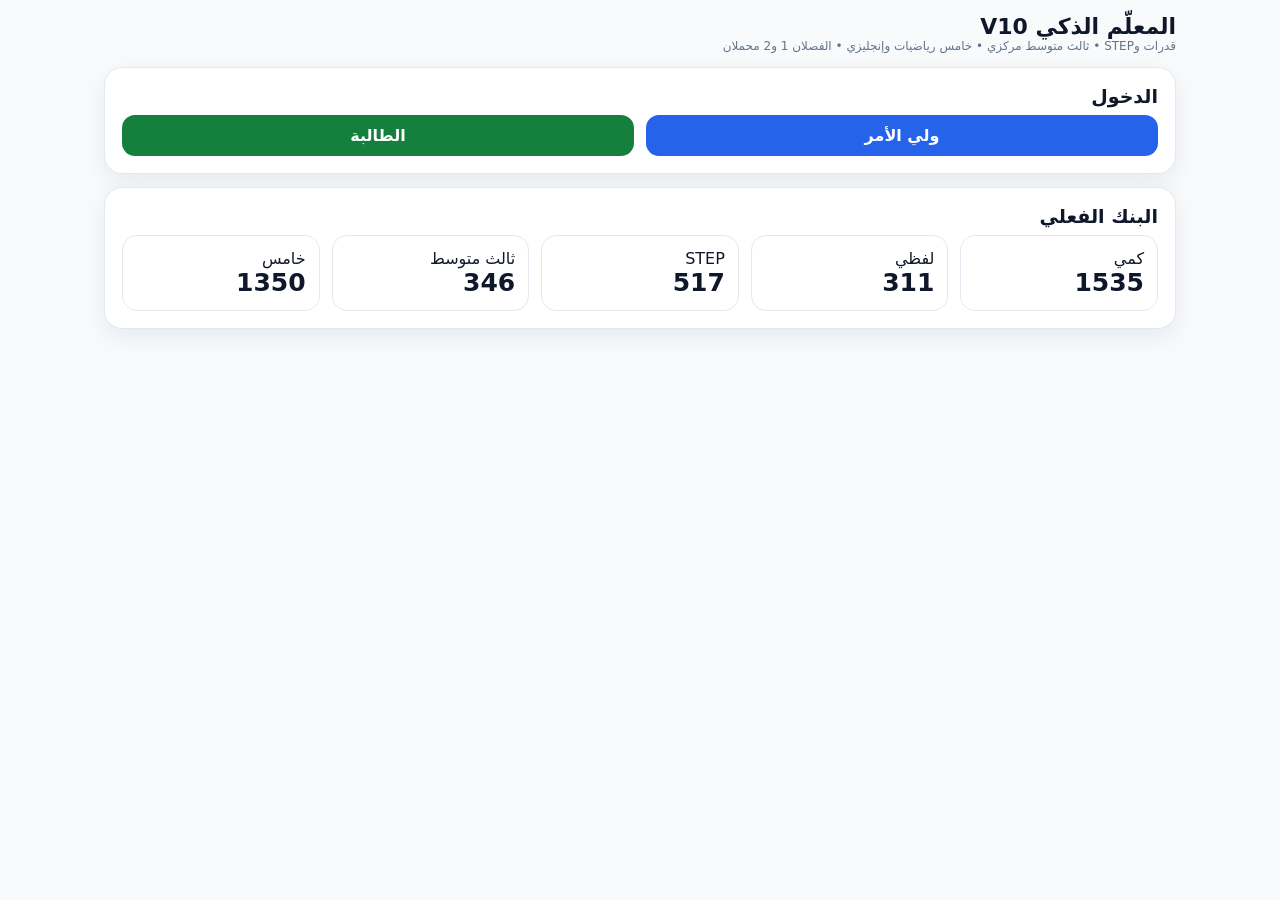
==== index.html @ b497f22a "Add files via upload" ====
<!doctype html><html lang="ar" dir="rtl"><head><meta charset="utf-8"><meta name="viewport" content="width=device-width,initial-scale=1,viewport-fit=cover"><meta name="theme-color" content="#f8fafc"><link rel="manifest" href="manifest.webmanifest"><title>المعلّم الذكي V10 - ثلاث طالبات</title><style>:root{--bg:#f8fafc;--card:#fff;--text:#0f172a;--muted:#64748b;--line:#e2e8f0;--blue:#2563eb;--green:#15803d;--orange:#b45309;--red:#b91c1c;--violet:#6d28d9;--shadow:0 8px 26px rgba(15,23,42,.07)}*{box-sizing:border-box}body{margin:0;background:var(--bg);color:var(--text);font-family:system-ui,-apple-system,"Segoe UI",Tahoma,Arial,sans-serif}button,input,select,textarea{font:inherit}button{cursor:pointer}.app{max-width:1100px;margin:auto;padding:14px;min-height:100vh}.top{display:flex;align-items:center;justify-content:space-between;gap:10px;margin-bottom:14px}.brand{font-size:22px;font-weight:900}.sub,.small{font-size:12px;color:var(--muted)}.card{background:var(--card);border:1px solid var(--line);border-radius:18px;padding:17px;box-shadow:var(--shadow);margin-bottom:13px}.hero{border:2px solid #bfdbfe}.narrow{max-width:460px;margin:auto}.grid{display:grid;gap:12px}.g2{grid-template-columns:repeat(2,minmax(0,1fr))}.g3{grid-template-columns:repeat(3,minmax(0,1fr))}.g4{grid-template-columns:repeat(4,minmax(0,1fr))}.g5{grid-template-columns:repeat(5,minmax(0,1fr))}@media(max-width:800px){.g2,.g3,.g4,.g5{grid-template-columns:1fr}.app{padding:10px}.brand{font-size:20px}.qtext{font-size:19px!important}.btn{width:100%}.row .btn{width:auto}.nav .btn{width:auto}.sticky{top:2px}}.btn{border:0;border-radius:13px;padding:11px 15px;background:#111827;color:#fff;font-weight:800}.btn.blue{background:var(--blue)}.btn.green{background:var(--green)}.btn.orange{background:var(--orange)}.btn.violet{background:var(--violet)}.btn.red{background:var(--red)}.btn.light{background:#fff;color:var(--text);border:1px solid var(--line)}.btn.sm{padding:7px 10px;font-size:12px}.btn:disabled{opacity:.45}.title{font-size:19px;font-weight:900;margin-bottom:8px}.row{display:flex;align-items:center;gap:9px;flex-wrap:wrap}.between{justify-content:space-between}.nav{display:flex;gap:7px;flex-wrap:wrap;margin-bottom:12px}.stat{border:1px solid var(--line);border-radius:15px;padding:13px}.stat b{font-size:25px;display:block}.pill{display:inline-block;padding:5px 9px;border-radius:999px;background:#eef2ff;color:#3730a3;font-size:12px;font-weight:800}.progress{height:9px;background:#eef2f7;border-radius:99px;overflow:hidden;margin:8px 0}.progress span{display:block;height:100%;background:var(--blue)}.field{display:flex;flex-direction:column;gap:5px;margin-bottom:10px}.field label{font-size:12px;font-weight:800;color:#475569}input,select,textarea{width:100%;border:1px solid #cbd5e1;border-radius:11px;padding:10px;background:#fff}textarea{min-height:110px}.skillrow{border:1px solid var(--line);border-radius:13px;padding:10px;margin-top:8px}.info,.success,.warning,.violetBox{padding:12px;border-radius:12px;margin:10px 0}.info{background:#eff6ff;border-right:4px solid var(--blue)}.success{background:#f0fdf4;border-right:4px solid var(--green)}.warning{background:#fff7ed;border-right:4px solid var(--orange)}.violetBox{background:#f5f3ff;border-right:4px solid var(--violet)}.redText{color:var(--red);margin-top:8px}.qtext{font-size:20px;line-height:1.8;font-weight:800;margin:15px 0}.answers{display:grid;gap:9px}.answer{border:1px solid var(--line);border-radius:13px;padding:13px;background:#fff;text-align:right}.answer.selected{outline:2px solid var(--blue)}.answer.correct{outline:2px solid var(--green);background:#f0fdf4}.answer.wrong{outline:2px solid var(--red);background:#fef2f2}.clock{font-weight:900;font-variant-numeric:tabular-nums}.sticky{position:sticky;top:6px;z-index:4}.hidden{display:none!important}table{width:100%;border-collapse:collapse}th,td{padding:8px;border-bottom:1px solid var(--line);text-align:right;font-size:13px;vertical-align:top}</style></head><body><div id="app" class="app"><div class="card"><div class="title">جاري تشغيل المعلّم الذكي V10…</div><p>للحفظ والتثبيت على الجوال افتح النسخة من GitHub Pages عبر https.</p></div></div><div id="fatal" style="display:none;max-width:1000px;margin:10px auto;padding:12px;background:#fef2f2;border-radius:12px"></div><script>window.ALL_BANK=[];</script><script src="core_bank.js"></script><script src="third_bank.js"></script><script src="fifth_bank.js"></script><script src="curriculum_catalog.js"></script><script src="app.js"></script></body></html>
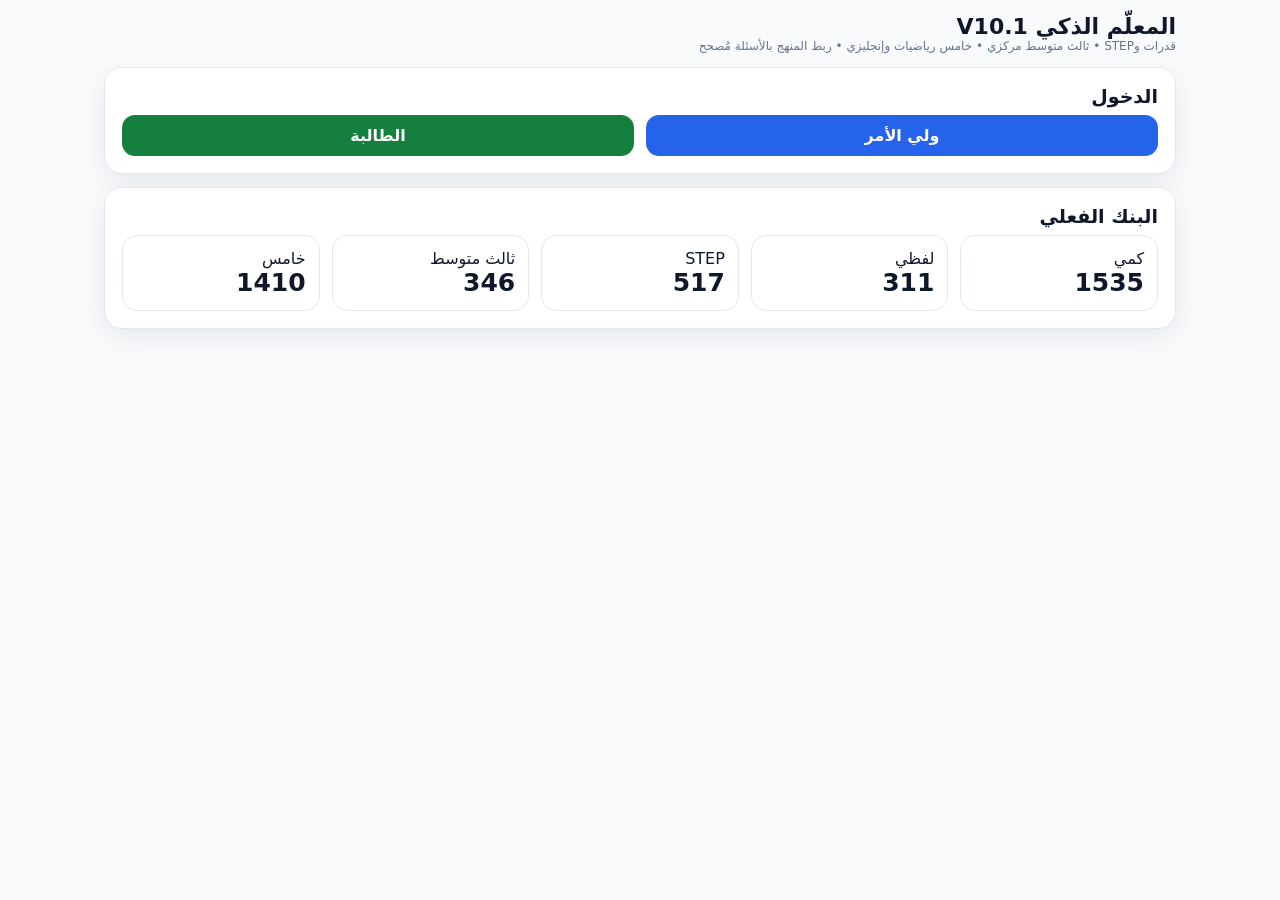
==== commit 0a156b99: "Load curriculum scope fix bank" ====
--- a/index.html
+++ b/index.html
@@ -1 +1 @@
-<!doctype html><html lang="ar" dir="rtl"><head><meta charset="utf-8"><meta name="viewport" content="width=device-width,initial-scale=1,viewport-fit=cover"><meta name="theme-color" content="#f8fafc"><link rel="manifest" href="manifest.webmanifest"><title>المعلّم الذكي V10 - ثلاث طالبات</title><style>:root{--bg:#f8fafc;--card:#fff;--text:#0f172a;--muted:#64748b;--line:#e2e8f0;--blue:#2563eb;--green:#15803d;--orange:#b45309;--red:#b91c1c;--violet:#6d28d9;--shadow:0 8px 26px rgba(15,23,42,.07)}*{box-sizing:border-box}body{margin:0;background:var(--bg);color:var(--text);font-family:system-ui,-apple-system,"Segoe UI",Tahoma,Arial,sans-serif}button,input,select,textarea{font:inherit}button{cursor:pointer}.app{max-width:1100px;margin:auto;padding:14px;min-height:100vh}.top{display:flex;align-items:center;justify-content:space-between;gap:10px;margin-bottom:14px}.brand{font-size:22px;font-weight:900}.sub,.small{font-size:12px;color:var(--muted)}.card{background:var(--card);border:1px solid var(--line);border-radius:18px;padding:17px;box-shadow:var(--shadow);margin-bottom:13px}.hero{border:2px solid #bfdbfe}.narrow{max-width:460px;margin:auto}.grid{display:grid;gap:12px}.g2{grid-template-columns:repeat(2,minmax(0,1fr))}.g3{grid-template-columns:repeat(3,minmax(0,1fr))}.g4{grid-template-columns:repeat(4,minmax(0,1fr))}.g5{grid-template-columns:repeat(5,minmax(0,1fr))}@media(max-width:800px){.g2,.g3,.g4,.g5{grid-template-columns:1fr}.app{padding:10px}.brand{font-size:20px}.qtext{font-size:19px!important}.btn{width:100%}.row .btn{width:auto}.nav .btn{width:auto}.sticky{top:2px}}.btn{border:0;border-radius:13px;padding:11px 15px;background:#111827;color:#fff;font-weight:800}.btn.blue{background:var(--blue)}.btn.green{background:var(--green)}.btn.orange{background:var(--orange)}.btn.violet{background:var(--violet)}.btn.red{background:var(--red)}.btn.light{background:#fff;color:var(--text);border:1px solid var(--line)}.btn.sm{padding:7px 10px;font-size:12px}.btn:disabled{opacity:.45}.title{font-size:19px;font-weight:900;margin-bottom:8px}.row{display:flex;align-items:center;gap:9px;flex-wrap:wrap}.between{justify-content:space-between}.nav{display:flex;gap:7px;flex-wrap:wrap;margin-bottom:12px}.stat{border:1px solid var(--line);border-radius:15px;padding:13px}.stat b{font-size:25px;display:block}.pill{display:inline-block;padding:5px 9px;border-radius:999px;background:#eef2ff;color:#3730a3;font-size:12px;font-weight:800}.progress{height:9px;background:#eef2f7;border-radius:99px;overflow:hidden;margin:8px 0}.progress span{display:block;height:100%;background:var(--blue)}.field{display:flex;flex-direction:column;gap:5px;margin-bottom:10px}.field label{font-size:12px;font-weight:800;color:#475569}input,select,textarea{width:100%;border:1px solid #cbd5e1;border-radius:11px;padding:10px;background:#fff}textarea{min-height:110px}.skillrow{border:1px solid var(--line);border-radius:13px;padding:10px;margin-top:8px}.info,.success,.warning,.violetBox{padding:12px;border-radius:12px;margin:10px 0}.info{background:#eff6ff;border-right:4px solid var(--blue)}.success{background:#f0fdf4;border-right:4px solid var(--green)}.warning{background:#fff7ed;border-right:4px solid var(--orange)}.violetBox{background:#f5f3ff;border-right:4px solid var(--violet)}.redText{color:var(--red);margin-top:8px}.qtext{font-size:20px;line-height:1.8;font-weight:800;margin:15px 0}.answers{display:grid;gap:9px}.answer{border:1px solid var(--line);border-radius:13px;padding:13px;background:#fff;text-align:right}.answer.selected{outline:2px solid var(--blue)}.answer.correct{outline:2px solid var(--green);background:#f0fdf4}.answer.wrong{outline:2px solid var(--red);background:#fef2f2}.clock{font-weight:900;font-variant-numeric:tabular-nums}.sticky{position:sticky;top:6px;z-index:4}.hidden{display:none!important}table{width:100%;border-collapse:collapse}th,td{padding:8px;border-bottom:1px solid var(--line);text-align:right;font-size:13px;vertical-align:top}</style></head><body><div id="app" class="app"><div class="card"><div class="title">جاري تشغيل المعلّم الذكي V10…</div><p>للحفظ والتثبيت على الجوال افتح النسخة من GitHub Pages عبر https.</p></div></div><div id="fatal" style="display:none;max-width:1000px;margin:10px auto;padding:12px;background:#fef2f2;border-radius:12px"></div><script>window.ALL_BANK=[];</script><script src="core_bank.js"></script><script src="third_bank.js"></script><script src="fifth_bank.js"></script><script src="curriculum_catalog.js"></script><script src="app.js"></script></body></html>+<!doctype html><html lang="ar" dir="rtl"><head><meta charset="utf-8"><meta name="viewport" content="width=device-width,initial-scale=1,viewport-fit=cover"><meta name="theme-color" content="#f8fafc"><link rel="manifest" href="manifest.webmanifest"><title>المعلّم الذكي V10.1 - ثلاث طالبات</title><style>:root{--bg:#f8fafc;--card:#fff;--text:#0f172a;--muted:#64748b;--line:#e2e8f0;--blue:#2563eb;--green:#15803d;--orange:#b45309;--red:#b91c1c;--violet:#6d28d9;--shadow:0 8px 26px rgba(15,23,42,.07)}*{box-sizing:border-box}body{margin:0;background:var(--bg);color:var(--text);font-family:system-ui,-apple-system,"Segoe UI",Tahoma,Arial,sans-serif}button,input,select,textarea{font:inherit}button{cursor:pointer}.app{max-width:1100px;margin:auto;padding:14px;min-height:100vh}.top{display:flex;align-items:center;justify-content:space-between;gap:10px;margin-bottom:14px}.brand{font-size:22px;font-weight:900}.sub,.small{font-size:12px;color:var(--muted)}.card{background:var(--card);border:1px solid var(--line);border-radius:18px;padding:17px;box-shadow:var(--shadow);margin-bottom:13px}.hero{border:2px solid #bfdbfe}.narrow{max-width:460px;margin:auto}.grid{display:grid;gap:12px}.g2{grid-template-columns:repeat(2,minmax(0,1fr))}.g3{grid-template-columns:repeat(3,minmax(0,1fr))}.g4{grid-template-columns:repeat(4,minmax(0,1fr))}.g5{grid-template-columns:repeat(5,minmax(0,1fr))}@media(max-width:800px){.g2,.g3,.g4,.g5{grid-template-columns:1fr}.app{padding:10px}.brand{font-size:20px}.qtext{font-size:19px!important}.btn{width:100%}.row .btn{width:auto}.nav .btn{width:auto}.sticky{top:2px}}.btn{border:0;border-radius:13px;padding:11px 15px;background:#111827;color:#fff;font-weight:800}.btn.blue{background:var(--blue)}.btn.green{background:var(--green)}.btn.orange{background:var(--orange)}.btn.violet{background:var(--violet)}.btn.red{background:var(--red)}.btn.light{background:#fff;color:var(--text);border:1px solid var(--line)}.btn.sm{padding:7px 10px;font-size:12px}.btn:disabled{opacity:.45}.title{font-size:19px;font-weight:900;margin-bottom:8px}.row{display:flex;align-items:center;gap:9px;flex-wrap:wrap}.between{justify-content:space-between}.nav{display:flex;gap:7px;flex-wrap:wrap;margin-bottom:12px}.stat{border:1px solid var(--line);border-radius:15px;padding:13px}.stat b{font-size:25px;display:block}.pill{display:inline-block;padding:5px 9px;border-radius:999px;background:#eef2ff;color:#3730a3;font-size:12px;font-weight:800}.progress{height:9px;background:#eef2f7;border-radius:99px;overflow:hidden;margin:8px 0}.progress span{display:block;height:100%;background:var(--blue)}.field{display:flex;flex-direction:column;gap:5px;margin-bottom:10px}.field label{font-size:12px;font-weight:800;color:#475569}input,select,textarea{width:100%;border:1px solid #cbd5e1;border-radius:11px;padding:10px;background:#fff}textarea{min-height:110px}.skillrow{border:1px solid var(--line);border-radius:13px;padding:10px;margin-top:8px}.info,.success,.warning,.violetBox{padding:12px;border-radius:12px;margin:10px 0}.info{background:#eff6ff;border-right:4px solid var(--blue)}.success{background:#f0fdf4;border-right:4px solid var(--green)}.warning{background:#fff7ed;border-right:4px solid var(--orange)}.violetBox{background:#f5f3ff;border-right:4px solid var(--violet)}.redText{color:var(--red);margin-top:8px}.qtext{font-size:20px;line-height:1.8;font-weight:800;margin:15px 0}.answers{display:grid;gap:9px}.answer{border:1px solid var(--line);border-radius:13px;padding:13px;background:#fff;text-align:right}.answer.selected{outline:2px solid var(--blue)}.answer.correct{outline:2px solid var(--green);background:#f0fdf4}.answer.wrong{outline:2px solid var(--red);background:#fef2f2}.clock{font-weight:900;font-variant-numeric:tabular-nums}.sticky{position:sticky;top:6px;z-index:4}.hidden{display:none!important}table{width:100%;border-collapse:collapse}th,td{padding:8px;border-bottom:1px solid var(--line);text-align:right;font-size:13px;vertical-align:top}</style></head><body><div id="app" class="app"><div class="card"><div class="title">جاري تشغيل المعلّم الذكي V10.1…</div><p>للحفظ والتثبيت على الجوال افتح النسخة من GitHub Pages عبر https.</p></div></div><div id="fatal" style="display:none;max-width:1000px;margin:10px auto;padding:12px;background:#fef2f2;border-radius:12px"></div><script>window.ALL_BANK=[];</script><script src="core_bank.js"></script><script src="third_bank.js"></script><script src="fifth_bank.js"></script><script src="scope_fix_bank.js"></script><script src="curriculum_catalog.js"></script><script src="app.js"></script></body></html>
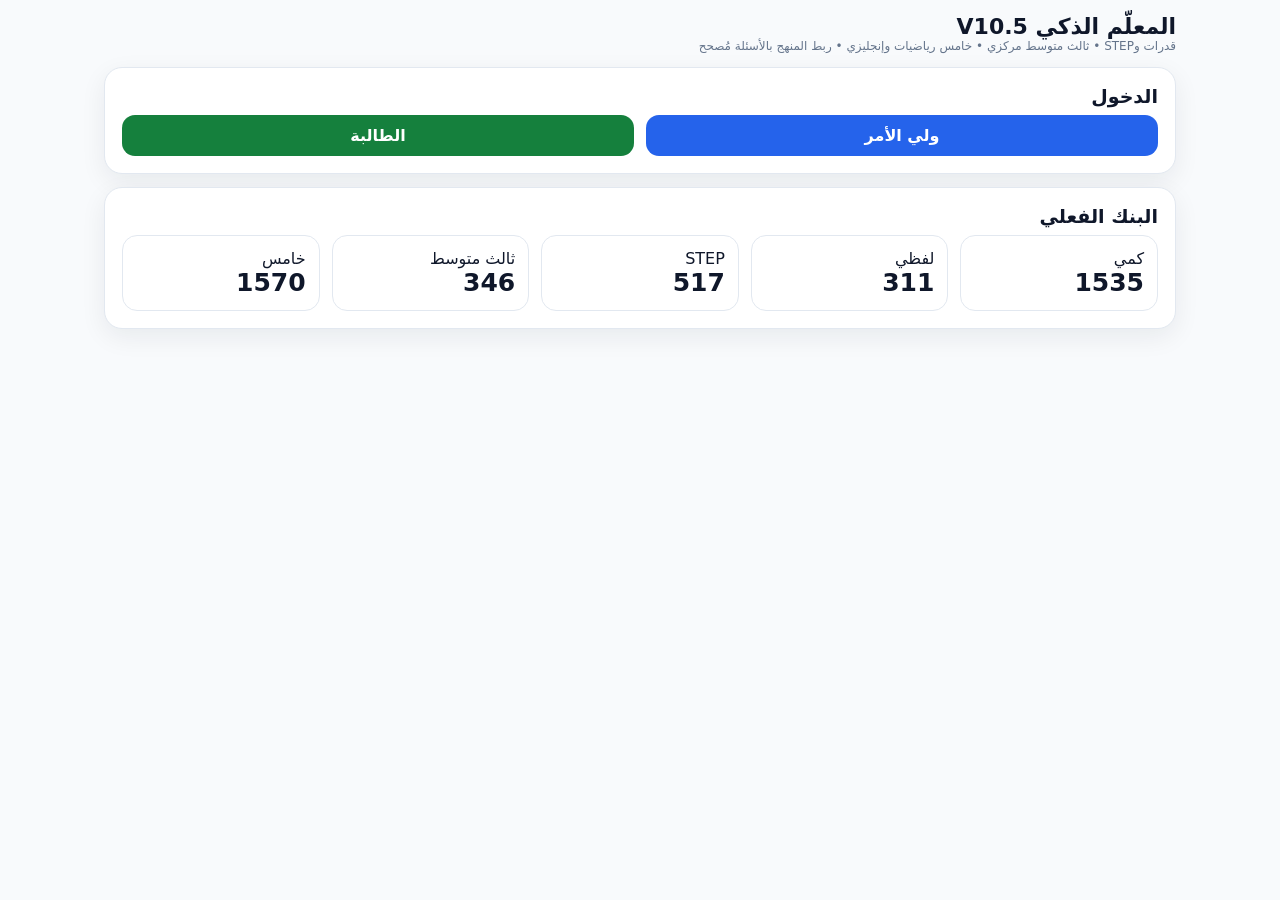
==== commit f98ff115: "Load V10.5 assets with cache busting" ====
--- a/index.html
+++ b/index.html
@@ -1 +1 @@
-<!doctype html><html lang="ar" dir="rtl"><head><meta charset="utf-8"><meta name="viewport" content="width=device-width,initial-scale=1,viewport-fit=cover"><meta name="theme-color" content="#f8fafc"><link rel="manifest" href="manifest.webmanifest"><title>المعلّم الذكي V10.1 - ثلاث طالبات</title><style>:root{--bg:#f8fafc;--card:#fff;--text:#0f172a;--muted:#64748b;--line:#e2e8f0;--blue:#2563eb;--green:#15803d;--orange:#b45309;--red:#b91c1c;--violet:#6d28d9;--shadow:0 8px 26px rgba(15,23,42,.07)}*{box-sizing:border-box}body{margin:0;background:var(--bg);color:var(--text);font-family:system-ui,-apple-system,"Segoe UI",Tahoma,Arial,sans-serif}button,input,select,textarea{font:inherit}button{cursor:pointer}.app{max-width:1100px;margin:auto;padding:14px;min-height:100vh}.top{display:flex;align-items:center;justify-content:space-between;gap:10px;margin-bottom:14px}.brand{font-size:22px;font-weight:900}.sub,.small{font-size:12px;color:var(--muted)}.card{background:var(--card);border:1px solid var(--line);border-radius:18px;padding:17px;box-shadow:var(--shadow);margin-bottom:13px}.hero{border:2px solid #bfdbfe}.narrow{max-width:460px;margin:auto}.grid{display:grid;gap:12px}.g2{grid-template-columns:repeat(2,minmax(0,1fr))}.g3{grid-template-columns:repeat(3,minmax(0,1fr))}.g4{grid-template-columns:repeat(4,minmax(0,1fr))}.g5{grid-template-columns:repeat(5,minmax(0,1fr))}@media(max-width:800px){.g2,.g3,.g4,.g5{grid-template-columns:1fr}.app{padding:10px}.brand{font-size:20px}.qtext{font-size:19px!important}.btn{width:100%}.row .btn{width:auto}.nav .btn{width:auto}.sticky{top:2px}}.btn{border:0;border-radius:13px;padding:11px 15px;background:#111827;color:#fff;font-weight:800}.btn.blue{background:var(--blue)}.btn.green{background:var(--green)}.btn.orange{background:var(--orange)}.btn.violet{background:var(--violet)}.btn.red{background:var(--red)}.btn.light{background:#fff;color:var(--text);border:1px solid var(--line)}.btn.sm{padding:7px 10px;font-size:12px}.btn:disabled{opacity:.45}.title{font-size:19px;font-weight:900;margin-bottom:8px}.row{display:flex;align-items:center;gap:9px;flex-wrap:wrap}.between{justify-content:space-between}.nav{display:flex;gap:7px;flex-wrap:wrap;margin-bottom:12px}.stat{border:1px solid var(--line);border-radius:15px;padding:13px}.stat b{font-size:25px;display:block}.pill{display:inline-block;padding:5px 9px;border-radius:999px;background:#eef2ff;color:#3730a3;font-size:12px;font-weight:800}.progress{height:9px;background:#eef2f7;border-radius:99px;overflow:hidden;margin:8px 0}.progress span{display:block;height:100%;background:var(--blue)}.field{display:flex;flex-direction:column;gap:5px;margin-bottom:10px}.field label{font-size:12px;font-weight:800;color:#475569}input,select,textarea{width:100%;border:1px solid #cbd5e1;border-radius:11px;padding:10px;background:#fff}textarea{min-height:110px}.skillrow{border:1px solid var(--line);border-radius:13px;padding:10px;margin-top:8px}.info,.success,.warning,.violetBox{padding:12px;border-radius:12px;margin:10px 0}.info{background:#eff6ff;border-right:4px solid var(--blue)}.success{background:#f0fdf4;border-right:4px solid var(--green)}.warning{background:#fff7ed;border-right:4px solid var(--orange)}.violetBox{background:#f5f3ff;border-right:4px solid var(--violet)}.redText{color:var(--red);margin-top:8px}.qtext{font-size:20px;line-height:1.8;font-weight:800;margin:15px 0}.answers{display:grid;gap:9px}.answer{border:1px solid var(--line);border-radius:13px;padding:13px;background:#fff;text-align:right}.answer.selected{outline:2px solid var(--blue)}.answer.correct{outline:2px solid var(--green);background:#f0fdf4}.answer.wrong{outline:2px solid var(--red);background:#fef2f2}.clock{font-weight:900;font-variant-numeric:tabular-nums}.sticky{position:sticky;top:6px;z-index:4}.hidden{display:none!important}table{width:100%;border-collapse:collapse}th,td{padding:8px;border-bottom:1px solid var(--line);text-align:right;font-size:13px;vertical-align:top}</style></head><body><div id="app" class="app"><div class="card"><div class="title">جاري تشغيل المعلّم الذكي V10.1…</div><p>للحفظ والتثبيت على الجوال افتح النسخة من GitHub Pages عبر https.</p></div></div><div id="fatal" style="display:none;max-width:1000px;margin:10px auto;padding:12px;background:#fef2f2;border-radius:12px"></div><script>window.ALL_BANK=[];</script><script src="core_bank.js"></script><script src="third_bank.js"></script><script src="fifth_bank.js"></script><script src="scope_fix_bank.js"></script><script src="curriculum_catalog.js"></script><script src="app.js"></script></body></html>+<!doctype html><html lang="ar" dir="rtl"><head><meta charset="utf-8"><meta name="viewport" content="width=device-width,initial-scale=1,viewport-fit=cover"><meta name="theme-color" content="#f8fafc"><link rel="manifest" href="manifest.webmanifest?v=10.5"><title>المعلّم الذكي V10.5 - ثلاث طالبات</title><style>:root{--bg:#f8fafc;--card:#fff;--text:#0f172a;--muted:#64748b;--line:#e2e8f0;--blue:#2563eb;--green:#15803d;--orange:#b45309;--red:#b91c1c;--violet:#6d28d9;--shadow:0 8px 26px rgba(15,23,42,.07)}*{box-sizing:border-box}body{margin:0;background:var(--bg);color:var(--text);font-family:system-ui,-apple-system,"Segoe UI",Tahoma,Arial,sans-serif}button,input,select,textarea{font:inherit}button{cursor:pointer}.app{max-width:1100px;margin:auto;padding:14px;min-height:100vh}.top{display:flex;align-items:center;justify-content:space-between;gap:10px;margin-bottom:14px}.brand{font-size:22px;font-weight:900}.sub,.small{font-size:12px;color:var(--muted)}.card{background:var(--card);border:1px solid var(--line);border-radius:18px;padding:17px;box-shadow:var(--shadow);margin-bottom:13px}.hero{border:2px solid #bfdbfe}.narrow{max-width:460px;margin:auto}.grid{display:grid;gap:12px}.g2{grid-template-columns:repeat(2,minmax(0,1fr))}.g3{grid-template-columns:repeat(3,minmax(0,1fr))}.g4{grid-template-columns:repeat(4,minmax(0,1fr))}.g5{grid-template-columns:repeat(5,minmax(0,1fr))}@media(max-width:800px){.g2,.g3,.g4,.g5{grid-template-columns:1fr}.app{padding:10px}.brand{font-size:20px}.qtext{font-size:19px!important}.btn{width:100%}.row .btn{width:auto}.nav .btn{width:auto}.sticky{top:2px}}.btn{border:0;border-radius:13px;padding:11px 15px;background:#111827;color:#fff;font-weight:800}.btn.blue{background:var(--blue)}.btn.green{background:var(--green)}.btn.orange{background:var(--orange)}.btn.violet{background:var(--violet)}.btn.red{background:var(--red)}.btn.light{background:#fff;color:var(--text);border:1px solid var(--line)}.btn.sm{padding:7px 10px;font-size:12px}.btn:disabled{opacity:.45}.title{font-size:19px;font-weight:900;margin-bottom:8px}.row{display:flex;align-items:center;gap:9px;flex-wrap:wrap}.between{justify-content:space-between}.nav{display:flex;gap:7px;flex-wrap:wrap;margin-bottom:12px}.stat{border:1px solid var(--line);border-radius:15px;padding:13px}.stat b{font-size:25px;display:block}.pill{display:inline-block;padding:5px 9px;border-radius:999px;background:#eef2ff;color:#3730a3;font-size:12px;font-weight:800}.progress{height:9px;background:#eef2f7;border-radius:99px;overflow:hidden;margin:8px 0}.progress span{display:block;height:100%;background:var(--blue)}.field{display:flex;flex-direction:column;gap:5px;margin-bottom:10px}.field label{font-size:12px;font-weight:800;color:#475569}input,select,textarea{width:100%;border:1px solid #cbd5e1;border-radius:11px;padding:10px;background:#fff}textarea{min-height:110px}.skillrow{border:1px solid var(--line);border-radius:13px;padding:10px;margin-top:8px}.info,.success,.warning,.violetBox{padding:12px;border-radius:12px;margin:10px 0}.info{background:#eff6ff;border-right:4px solid var(--blue)}.success{background:#f0fdf4;border-right:4px solid var(--green)}.warning{background:#fff7ed;border-right:4px solid var(--orange)}.violetBox{background:#f5f3ff;border-right:4px solid var(--violet)}.redText{color:var(--red);margin-top:8px}.qtext{font-size:20px;line-height:1.8;font-weight:800;margin:15px 0}.answers{display:grid;gap:9px}.answer{border:1px solid var(--line);border-radius:13px;padding:13px;background:#fff;text-align:right}.answer.selected{outline:2px solid var(--blue)}.answer.correct{outline:2px solid var(--green);background:#f0fdf4}.answer.wrong{outline:2px solid var(--red);background:#fef2f2}.clock{font-weight:900;font-variant-numeric:tabular-nums}.sticky{position:sticky;top:6px;z-index:4}.hidden{display:none!important}table{width:100%;border-collapse:collapse}th,td{padding:8px;border-bottom:1px solid var(--line);text-align:right;font-size:13px;vertical-align:top}</style></head><body><div id="app" class="app"><div class="card"><div class="title">جاري تشغيل المعلّم الذكي V10.5…</div><p>للحفظ والتثبيت على الجوال افتح النسخة من GitHub Pages عبر https.</p></div></div><div id="fatal" style="display:none;max-width:1000px;margin:10px auto;padding:12px;background:#fef2f2;border-radius:12px"></div><script>window.ALL_BANK=[];</script><script src="core_bank.js?v=10.5"></script><script src="third_bank.js?v=10.5"></script><script src="fifth_bank.js?v=10.5"></script><script src="scope_fix_bank.js?v=10.5"></script><script src="g5_decimal_bank.js?v=10.5"></script><script src="curriculum_catalog.js?v=10.5"></script><script src="app.js?v=10.5"></script></body></html>
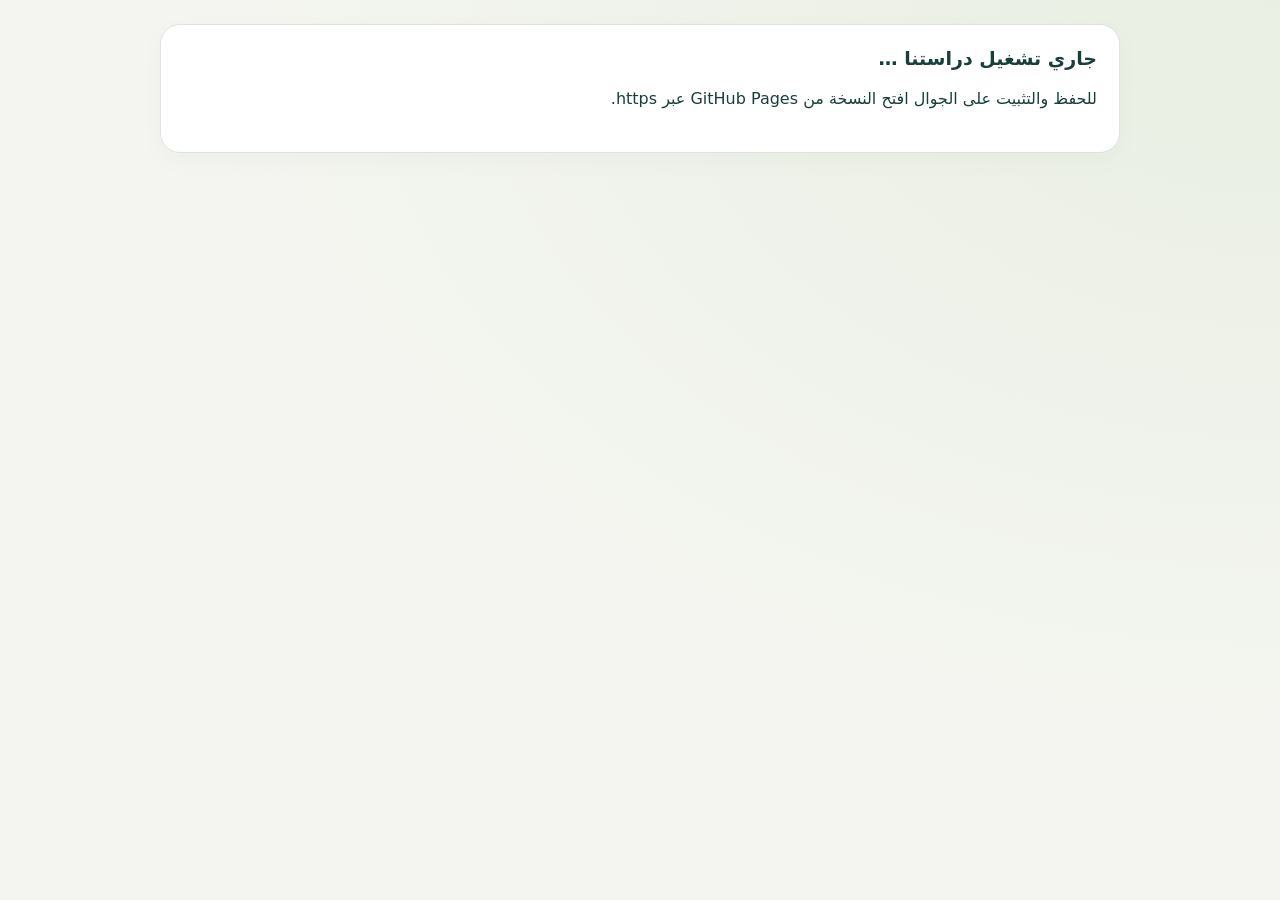
==== commit dbda00bd: "Retire duplicate study apps and redirect existing installs to unified Darastna" ====
--- a/index.html
+++ b/index.html
@@ -1 +1 @@
-<!doctype html><html lang="ar" dir="rtl"><head><meta charset="utf-8"><meta name="viewport" content="width=device-width,initial-scale=1,viewport-fit=cover"><meta name="theme-color" content="#f8fafc"><link rel="manifest" href="manifest.webmanifest?v=10.5"><title>المعلّم الذكي V10.5 - ثلاث طالبات</title><style>:root{--bg:#f8fafc;--card:#fff;--text:#0f172a;--muted:#64748b;--line:#e2e8f0;--blue:#2563eb;--green:#15803d;--orange:#b45309;--red:#b91c1c;--violet:#6d28d9;--shadow:0 8px 26px rgba(15,23,42,.07)}*{box-sizing:border-box}body{margin:0;background:var(--bg);color:var(--text);font-family:system-ui,-apple-system,"Segoe UI",Tahoma,Arial,sans-serif}button,input,select,textarea{font:inherit}button{cursor:pointer}.app{max-width:1100px;margin:auto;padding:14px;min-height:100vh}.top{display:flex;align-items:center;justify-content:space-between;gap:10px;margin-bottom:14px}.brand{font-size:22px;font-weight:900}.sub,.small{font-size:12px;color:var(--muted)}.card{background:var(--card);border:1px solid var(--line);border-radius:18px;padding:17px;box-shadow:var(--shadow);margin-bottom:13px}.hero{border:2px solid #bfdbfe}.narrow{max-width:460px;margin:auto}.grid{display:grid;gap:12px}.g2{grid-template-columns:repeat(2,minmax(0,1fr))}.g3{grid-template-columns:repeat(3,minmax(0,1fr))}.g4{grid-template-columns:repeat(4,minmax(0,1fr))}.g5{grid-template-columns:repeat(5,minmax(0,1fr))}@media(max-width:800px){.g2,.g3,.g4,.g5{grid-template-columns:1fr}.app{padding:10px}.brand{font-size:20px}.qtext{font-size:19px!important}.btn{width:100%}.row .btn{width:auto}.nav .btn{width:auto}.sticky{top:2px}}.btn{border:0;border-radius:13px;padding:11px 15px;background:#111827;color:#fff;font-weight:800}.btn.blue{background:var(--blue)}.btn.green{background:var(--green)}.btn.orange{background:var(--orange)}.btn.violet{background:var(--violet)}.btn.red{background:var(--red)}.btn.light{background:#fff;color:var(--text);border:1px solid var(--line)}.btn.sm{padding:7px 10px;font-size:12px}.btn:disabled{opacity:.45}.title{font-size:19px;font-weight:900;margin-bottom:8px}.row{display:flex;align-items:center;gap:9px;flex-wrap:wrap}.between{justify-content:space-between}.nav{display:flex;gap:7px;flex-wrap:wrap;margin-bottom:12px}.stat{border:1px solid var(--line);border-radius:15px;padding:13px}.stat b{font-size:25px;display:block}.pill{display:inline-block;padding:5px 9px;border-radius:999px;background:#eef2ff;color:#3730a3;font-size:12px;font-weight:800}.progress{height:9px;background:#eef2f7;border-radius:99px;overflow:hidden;margin:8px 0}.progress span{display:block;height:100%;background:var(--blue)}.field{display:flex;flex-direction:column;gap:5px;margin-bottom:10px}.field label{font-size:12px;font-weight:800;color:#475569}input,select,textarea{width:100%;border:1px solid #cbd5e1;border-radius:11px;padding:10px;background:#fff}textarea{min-height:110px}.skillrow{border:1px solid var(--line);border-radius:13px;padding:10px;margin-top:8px}.info,.success,.warning,.violetBox{padding:12px;border-radius:12px;margin:10px 0}.info{background:#eff6ff;border-right:4px solid var(--blue)}.success{background:#f0fdf4;border-right:4px solid var(--green)}.warning{background:#fff7ed;border-right:4px solid var(--orange)}.violetBox{background:#f5f3ff;border-right:4px solid var(--violet)}.redText{color:var(--red);margin-top:8px}.qtext{font-size:20px;line-height:1.8;font-weight:800;margin:15px 0}.answers{display:grid;gap:9px}.answer{border:1px solid var(--line);border-radius:13px;padding:13px;background:#fff;text-align:right}.answer.selected{outline:2px solid var(--blue)}.answer.correct{outline:2px solid var(--green);background:#f0fdf4}.answer.wrong{outline:2px solid var(--red);background:#fef2f2}.clock{font-weight:900;font-variant-numeric:tabular-nums}.sticky{position:sticky;top:6px;z-index:4}.hidden{display:none!important}table{width:100%;border-collapse:collapse}th,td{padding:8px;border-bottom:1px solid var(--line);text-align:right;font-size:13px;vertical-align:top}</style></head><body><div id="app" class="app"><div class="card"><div class="title">جاري تشغيل المعلّم الذكي V10.5…</div><p>للحفظ والتثبيت على الجوال افتح النسخة من GitHub Pages عبر https.</p></div></div><div id="fatal" style="display:none;max-width:1000px;margin:10px auto;padding:12px;background:#fef2f2;border-radius:12px"></div><script>window.ALL_BANK=[];</script><script src="core_bank.js?v=10.5"></script><script src="third_bank.js?v=10.5"></script><script src="fifth_bank.js?v=10.5"></script><script src="scope_fix_bank.js?v=10.5"></script><script src="g5_decimal_bank.js?v=10.5"></script><script src="curriculum_catalog.js?v=10.5"></script><script src="app.js?v=10.5"></script></body></html>+<!doctype html><html lang="ar" dir="rtl"><meta charset="utf-8"><meta name="viewport" content="width=device-width,initial-scale=1"><title>دراستنا — الرابط الموحد</title><style>body{font:18px system-ui;background:#f4f5f0;color:#193f3b;max-width:500px;margin:12vh auto;padding:24px;line-height:1.9}a{color:#24695f}</style><h1>انتقلنا إلى دراستنا</h1><p>جنى وجمانة وحكمة في تطبيق واحد. سجلات هذا الجهاز محفوظة.</p><a href="https://drburghash-sys.github.io/Exams/study/">افتح التطبيق الموحد</a><script>(async()=>{try{if('serviceWorker' in navigator){const scopes=["/Exams/", "/Exams/trainer/"];const regs=await navigator.serviceWorker.getRegistrations();await Promise.all(regs.filter(r=>scopes.includes(new URL(r.scope).pathname)).map(r=>r.unregister()))}}catch{}location.replace("https://drburghash-sys.github.io/Exams/study/")})();</script></html>
